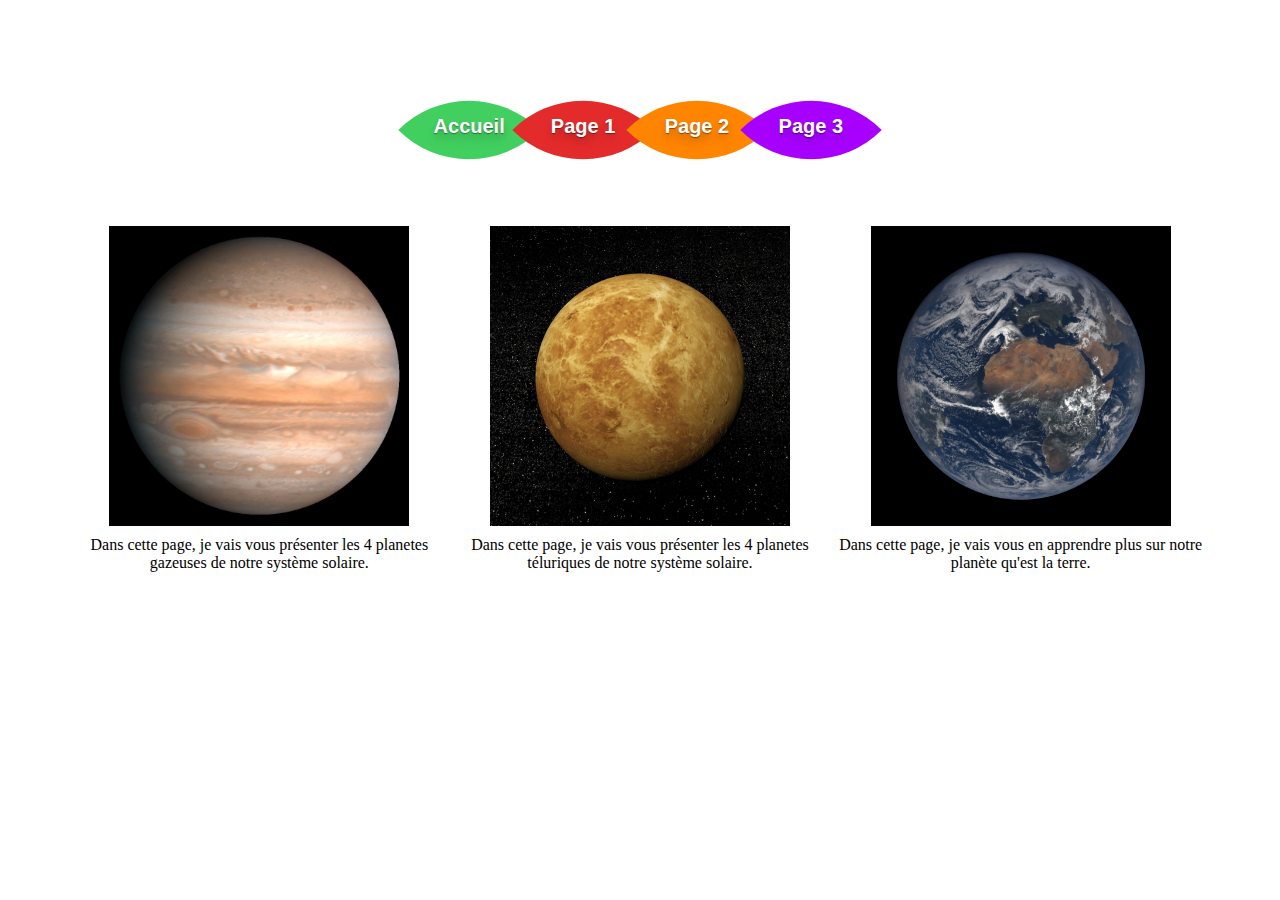
==== index.html @ dfa822ee "Update index.html" ====
<html>
<head>
  <title> NSI project </title>
  <link rel="stylesheet" href="style.css">
</head>
<body>
  <nav>
	<ul class="top-menu">
		<li><a href="index.html">Accueil</a><div class="menu-item" id="item1"></div></li>
		<li><a href="page1.html">Page 1</a><div class="menu-item" id="item2"></div></li>
		<li><a href="page2.html">Page 2</a><div class="menu-item" id="item3"></div></li>
		<li><a href="page3.html">Page 3</a><div class="menu-item" id="item4"></div></li>
	</ul>
</nav>
  <center>
  <table width="90%" cellspacing="10">
    <tr>
      <td width="33%" align="center">
        <img src="jupiter.jpg" width="300" height="300"></img>
      </td>
      <td width="33%" align="center">
        <img src="venus.jpg" width="300" height="300"></img>
      </td>
      <td width="33%" align="center">
        <img src="terre.png" width="300" height="300"></img>
      </td>
    </tr>
     <tr>
      <td align="center">
        Dans cette page, je vais vous présenter les 4 planetes gazeuses de notre système solaire.
      </td>
      <td align="center">
        Dans cette page, je vais vous présenter les 4 planetes téluriques de notre système solaire.
      </td>
      <td align="center">
        Dans cette page, je vais vous en apprendre plus sur notre planète qu'est la terre.
      </td>
    </tr>
  <br>
  </center>
</body>
</html>
---- style.css ----
/*	 by Chris Coyier http://css-tricks.com */

* { margin: 0; padding: 0; }
body { font: 14px Georgia, serif; }
/* propri�t�s de base du menu */
nav {width: 960px;height: 100px;margin: 50px auto;	text-align: center;display: block;font-family: verdana,arial;}

/* attention � bien faire correspondre l'id de chaque item avec le code */
#item1 { background: #41D05F; }
#item2 { background: #E42B2B; }
#item3 { background: #ff8400; }
#item4 { background: #a800ff; }
#item5 { background: #49a7f3; }

.top-menu li {display: inline-block;text-align: center;margin: 30px 5px;position: relative;
-webkit-transition: all 0.3s ease;
-moz-transition: all 0.3s ease;
-o-transition: all 0.3s ease;
}
.top-menu li:hover {margin: 30px 20px; }
.top-menu li:active {margin: 30px 33px; }
.top-menu li a  {width: 100px;height: 100px;z-index: 9999;position: absolute;top: 35px;font-weight: bold;display: block;
text-decoration: none;
font-size: 20px;
color: #fff;
text-shadow: 0px 1px 1px rgba(0,0,0,0.4), 0px 4px 6px rgba(0,0,0,0.1), 0px 9px 11px rgba(0,0,0,0.1);
-webkit-transition: all 0.1s linear; 
-moz-transition: all 0.1s linear;
-o-transition: all 0.1s linear;
}
.top-menu li:active a {font-size: 26px;top: 30px;text-shadow: none;}
.top-menu li div.menu-item {width: 100px;height: 100px;display: block;
-webkit-transition: all 0.2s ease; 
-moz-transition: all 0.2s ease;
-o-transition: all 0.2s ease;
-webkit-border-top-left-radius: 100px; 
-webkit-border-bottom-right-radius: 100px; 
-moz-border-radius-topleft: 100px; 
-moz-border-radius-bottomright: 100px; 
border-top-left-radius: 100px; 
border-bottom-right-radius: 100px;
-webkit-transform: rotate(45deg);
-moz-transform: rotate(45deg);
-o-transform: rotate(45deg);
}
.top-menu li:hover div.menu-item{ 
-webkit-border-top-left-radius: 80px; 
-webkit-border-bottom-right-radius: 80px; 
-moz-border-radius-topleft: 80px; 
-moz-border-radius-bottomright: 80px; 
border-top-left-radius: 80px; 
border-bottom-right-radius: 80px; 
-webkit-transform: rotate(225deg);
-moz-transform: rotate(225deg);
-o-transform: rotate(225deg);
}
.top-menu li:active div.menu-item{ 
	-webkit-border-top-left-radius: 50px; 
	-webkit-border-bottom-right-radius: 50px; 
	-moz-border-radius-topleft: 50px; 
	-moz-border-radius-bottomright: 50px; 
	border-top-left-radius: 50px; 
	border-bottom-right-radius: 50px; 

}
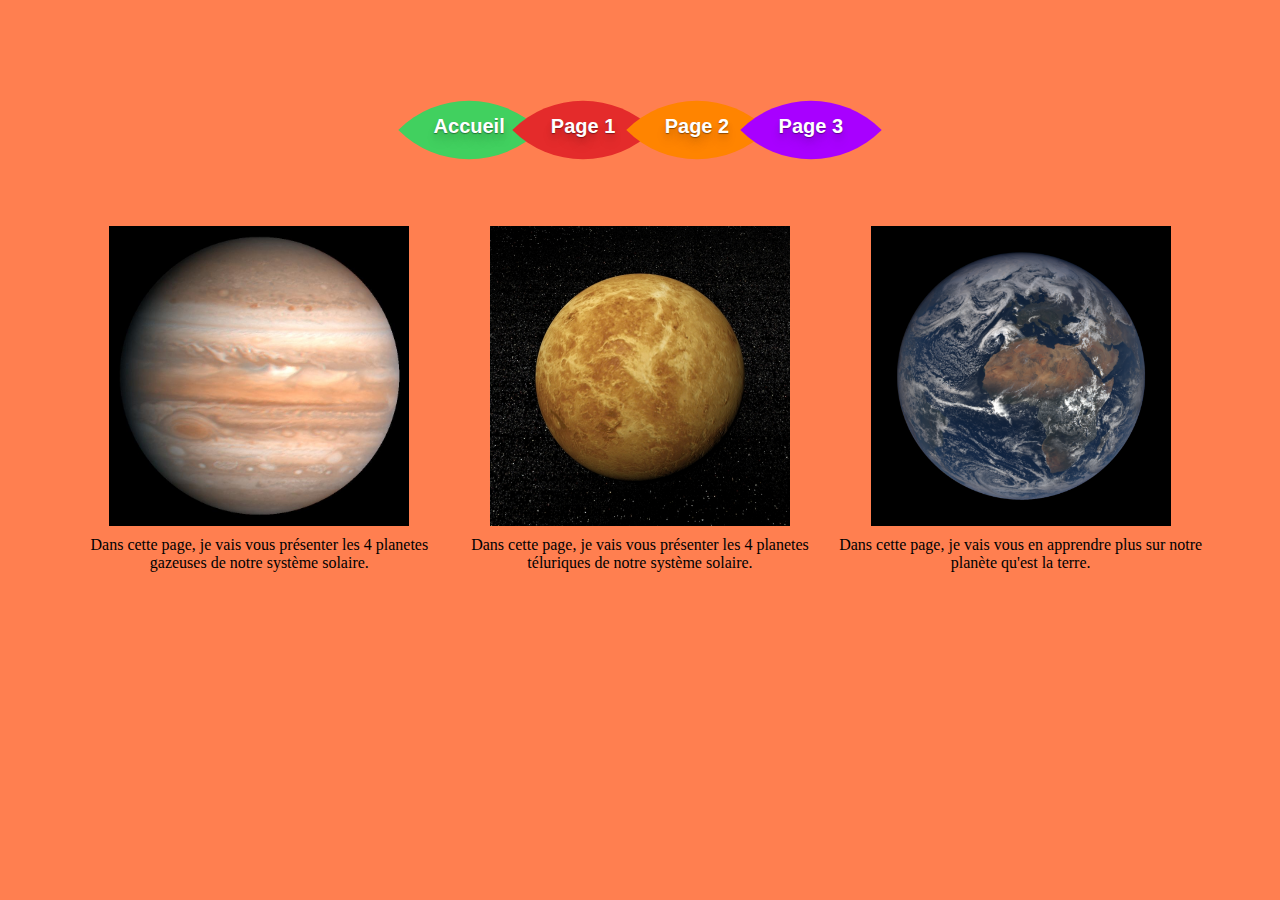
==== commit eaf69c5b: "Update index.html" ====
--- a/index.html
+++ b/index.html
@@ -2,6 +2,9 @@
 <head>
   <title> NSI project </title>
   <link rel="stylesheet" href="style.css">
+  <style>
+	  body {background-color: coral;}
+  </style>
 </head>
 <body>
   <nav>
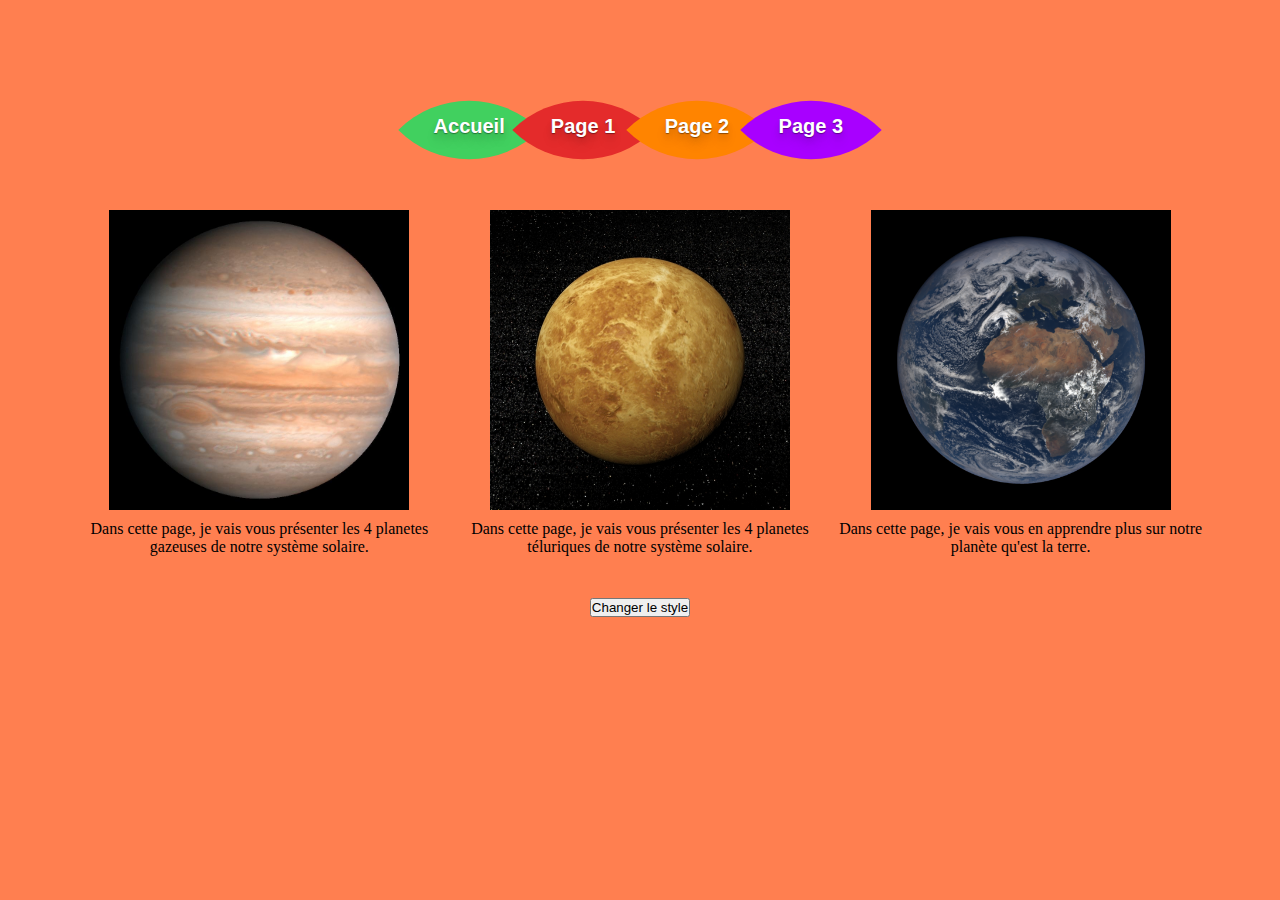
==== commit 72fe7a6a: "Update index.html" ====
--- a/index.html
+++ b/index.html
@@ -2,11 +2,13 @@
 <head>
   <title> NSI project </title>
   <link rel="stylesheet" href="style.css">
+  <link script="javascript" href="style.js">
   <style>
-	  body {background-color: coral;}
+	  .coral {background-color: coral;}
+	  .white {background-color: white;}
   </style>
 </head>
-<body>
+<body class="coral">
   <nav>
 	<ul class="top-menu">
 		<li><a href="index.html">Accueil</a><div class="menu-item" id="item1"></div></li>
@@ -39,6 +41,9 @@
         Dans cette page, je vais vous en apprendre plus sur notre planète qu'est la terre.
       </td>
     </tr>
+  </table>
+  <br><br>
+  <button onclick="changeStyle()">Changer le style</button>
   <br>
   </center>
 </body>
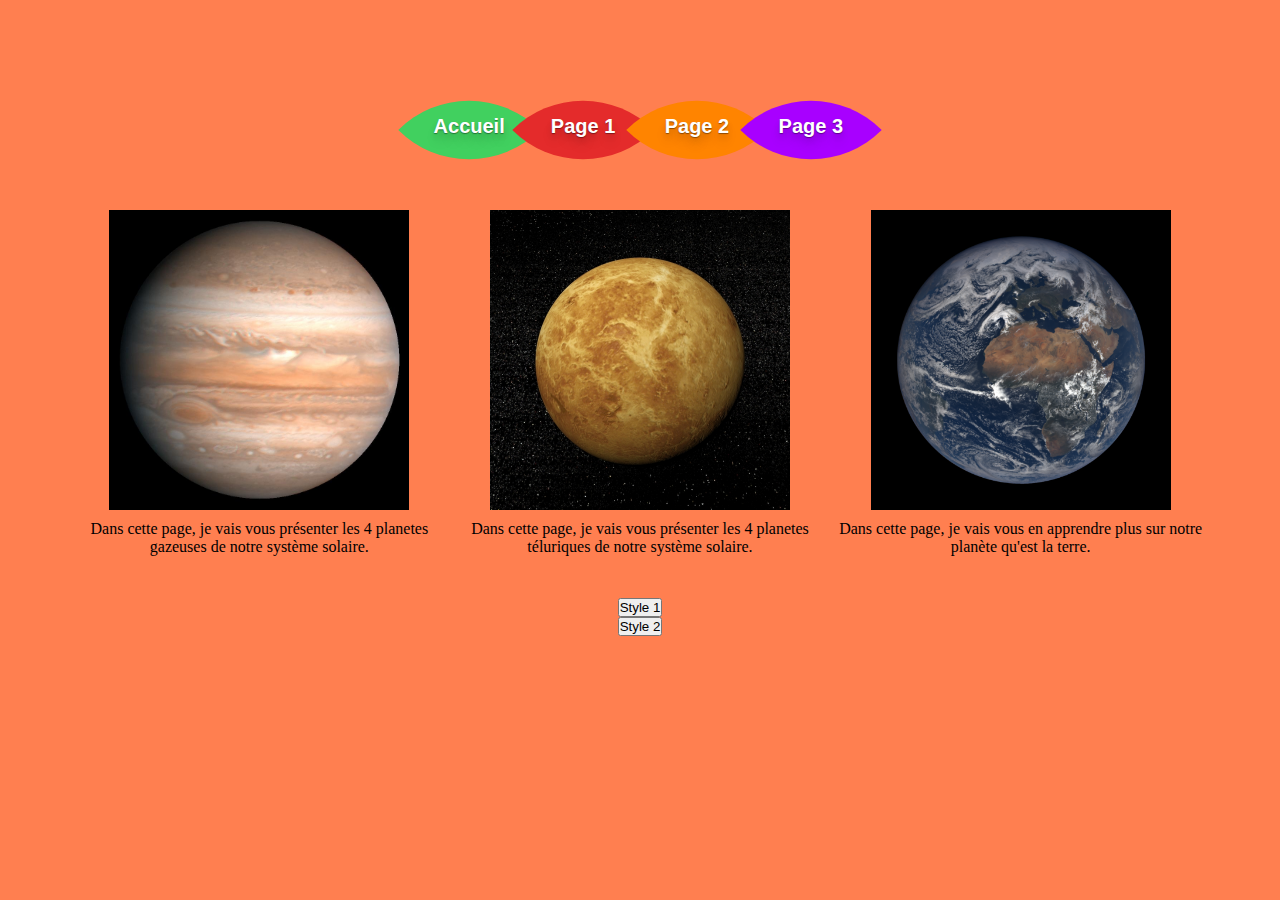
==== commit 9d4243f5: "Update index.html" ====
--- a/index.html
+++ b/index.html
@@ -1,8 +1,12 @@
 <html>
 <head>
   <title> NSI project </title>
+	
   <link rel="stylesheet" href="style.css">
-  <link script="javascript" href="style.js">
+	
+  <script language="javascript" src="style.js">
+  </script>
+ 
   <style>
 	  .coral {background-color: coral;}
 	  .white {background-color: white;}
@@ -43,8 +47,9 @@
     </tr>
   </table>
   <br><br>
-  <button onclick="changeStyle()">Changer le style</button>
+  <button onclick="changeStyleWhite()">Style 1</button>
   <br>
+  <button onclick="changeStyleCoral()">Style 2</button>
   </center>
 </body>
 </html>
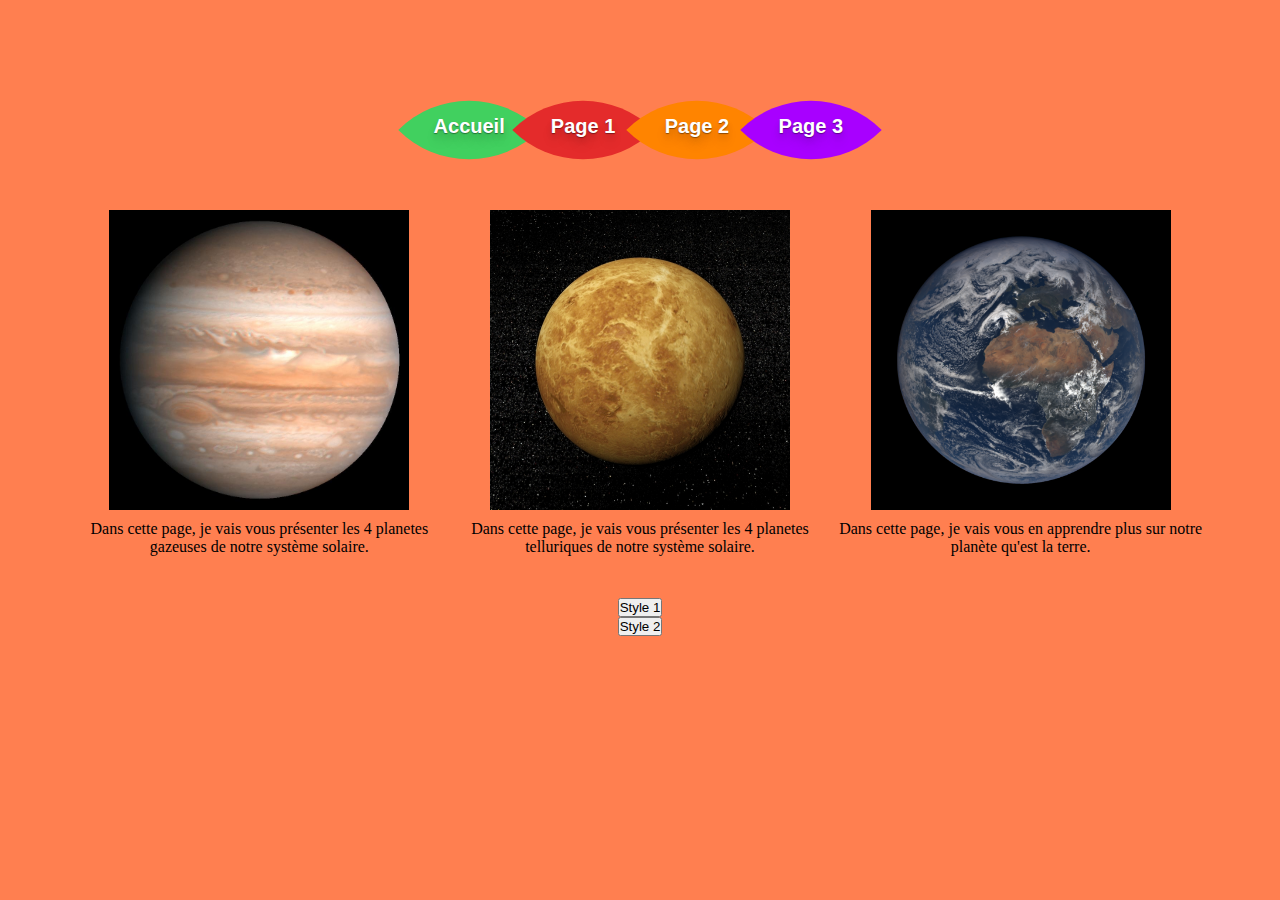
==== commit 5b8be1f4: "Update index.html" ====
--- a/index.html
+++ b/index.html
@@ -39,7 +39,7 @@
         Dans cette page, je vais vous présenter les 4 planetes gazeuses de notre système solaire.
       </td>
       <td align="center">
-        Dans cette page, je vais vous présenter les 4 planetes téluriques de notre système solaire.
+        Dans cette page, je vais vous présenter les 4 planetes telluriques de notre système solaire.
       </td>
       <td align="center">
         Dans cette page, je vais vous en apprendre plus sur notre planète qu'est la terre.
